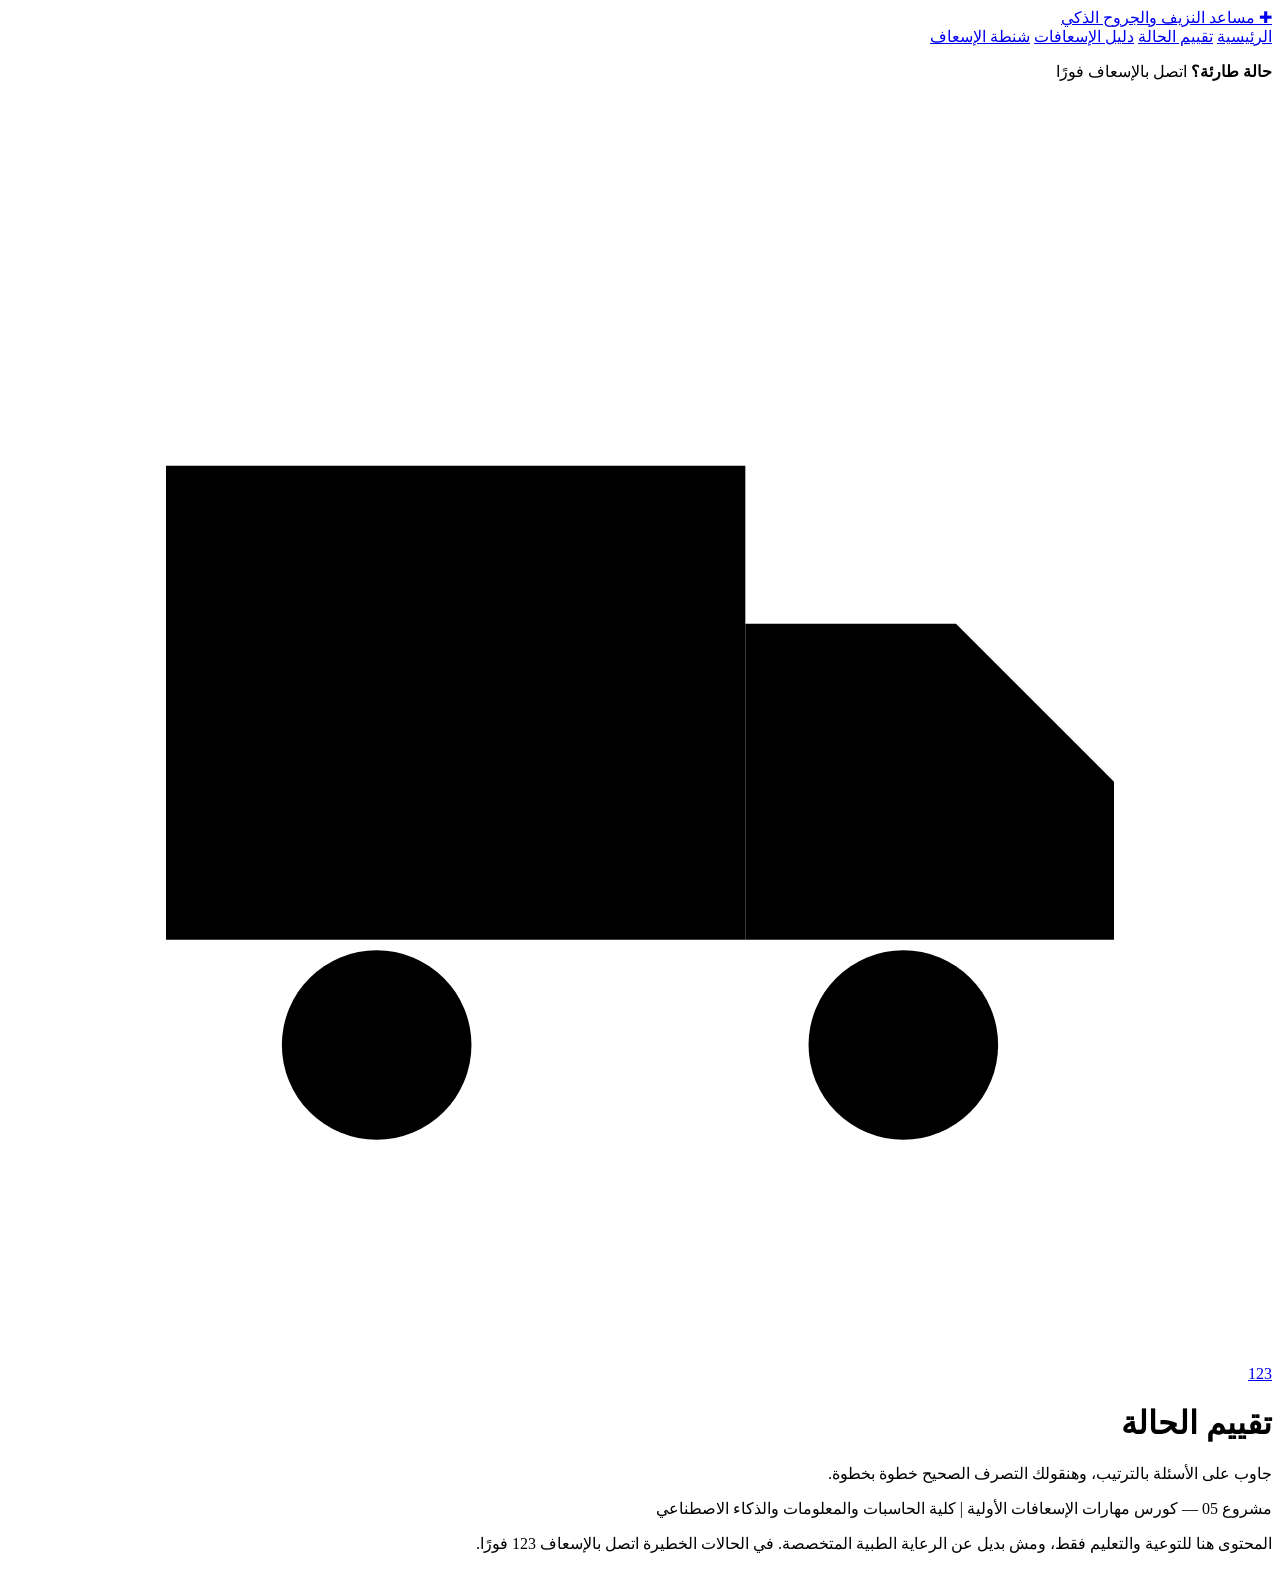
==== assessment.html @ 7c09d325 "Add assessment.html for emergency evaluation page This file contains the HTML structure for the asse" ====
<!DOCTYPE html>
<html lang="ar" dir="rtl">
<head>
  <meta charset="UTF-8">
  <meta name="viewport" content="width=device-width, initial-scale=1.0">
  <title>تقييم الحالة | مساعد النزيف والجروح الذكي</title>
  <link rel="preconnect" href="https://fonts.googleapis.com">
  <link rel="preconnect" href="https://fonts.gstatic.com" crossorigin>
  <link href="https://fonts.googleapis.com/css2?family=Cairo:wght@400;600;700;900&display=swap" rel="stylesheet">
  <link rel="stylesheet" href="css/style.css">
</head>
<body>
  <header class="site-header">
    <div class="container header-inner">
      <a class="brand" href="index.html">
        <span class="brand-cross">✚</span>
        <span>مساعد النزيف والجروح الذكي</span>
      </a>
      <nav class="main-nav">
        <a href="index.html">الرئيسية</a>
        <a href="assessment.html" class="active">تقييم الحالة</a>
        <a href="guide.html">دليل الإسعافات</a>
        <a href="kit.html">شنطة الإسعاف</a>
      </nav>
    </div>
  </header>

  <section class="emergency-bar">
    <div class="container emergency-inner">
      <p><strong>حالة طارئة؟</strong> اتصل بالإسعاف فورًا</p>
      <a class="btn btn-emergency" href="tel:123"><svg class="icon" viewBox="0 0 24 24"><path d="M3 7h11v9H3z"/><path d="M14 10h4l3 3v3h-7"/><circle cx="7" cy="18" r="1.8"/><circle cx="17" cy="18" r="1.8"/><path d="M8.5 10v4M6.5 12h4"/></svg> 123</a>
    </div>
  </section>

  <main class="container page-main">
    <h1>تقييم الحالة</h1>
    <p class="page-intro">جاوب على الأسئلة بالترتيب، وهنقولك التصرف الصحيح خطوة بخطوة.</p>

    <div id="assessment-app" class="assessment-box">
      <div id="question-area"></div>
      <div id="result-area" class="hidden"></div>
    </div>
  </main>

  <footer class="site-footer">
    <div class="container">
      <p>مشروع 05 — كورس مهارات الإسعافات الأولية | كلية الحاسبات والمعلومات والذكاء الاصطناعي</p>
      <p class="disclaimer">المحتوى هنا للتوعية والتعليم فقط، ومش بديل عن الرعاية الطبية المتخصصة. في الحالات الخطيرة اتصل بالإسعاف 123 فورًا.</p>
    </div>
  </footer>

  <script src="js/app.js"></script>
</body>
</html>
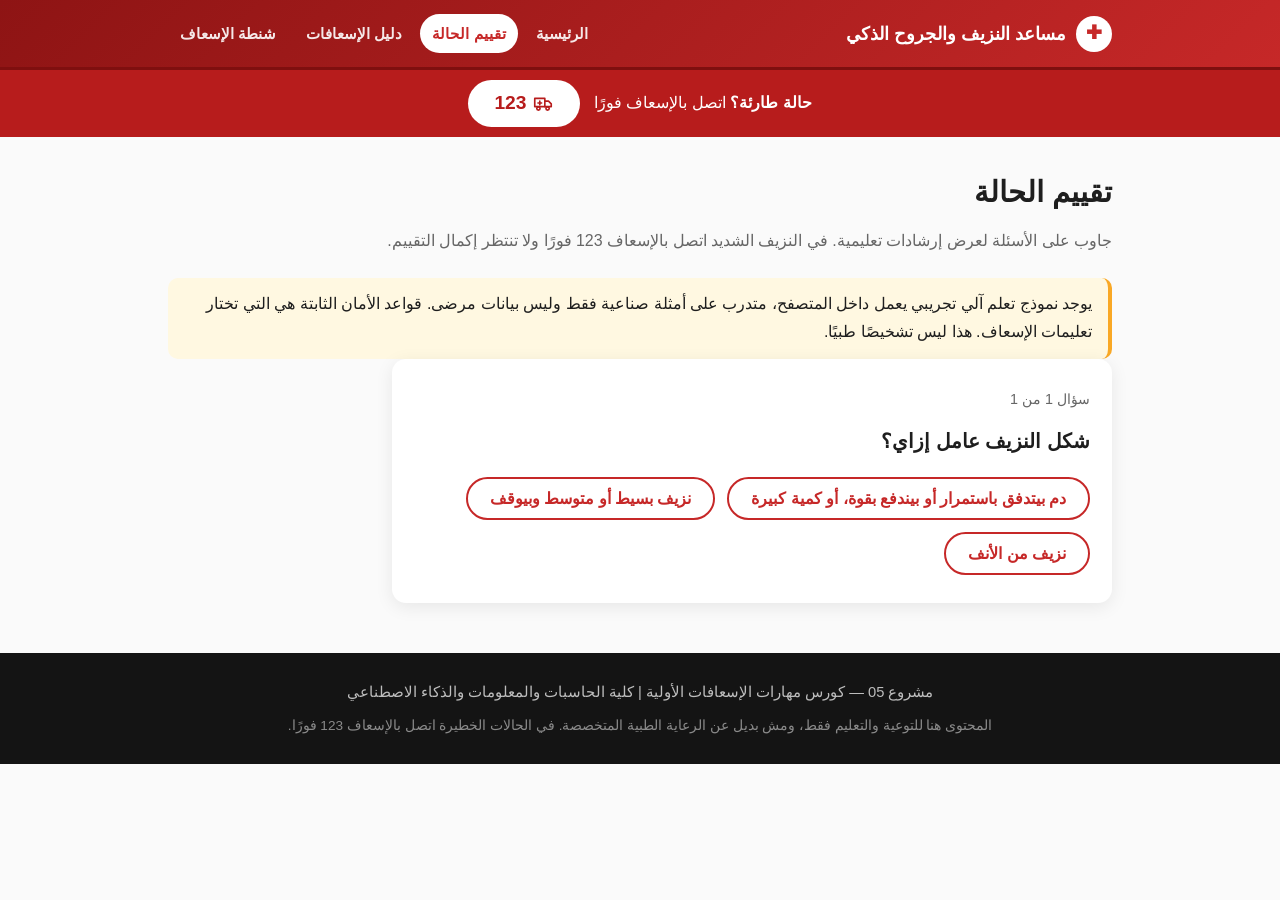
==== commit 2117bb7a: "ربط التقييم بنموذج تعلم آلي تعليمي Updated the introductory text and added notes about the machine l" ====
--- a/assessment.html
+++ b/assessment.html
@@ -34,7 +34,9 @@
 
   <main class="container page-main">
     <h1>تقييم الحالة</h1>
-    <p class="page-intro">جاوب على الأسئلة بالترتيب، وهنقولك التصرف الصحيح خطوة بخطوة.</p>
+    <p class="page-intro">جاوب على الأسئلة لعرض إرشادات تعليمية. في النزيف الشديد اتصل بالإسعاف 123 فورًا ولا تنتظر إكمال التقييم.</p>
+
+    <p class="note">يوجد نموذج تعلم آلي تجريبي يعمل داخل المتصفح، متدرب على أمثلة صناعية فقط وليس بيانات مرضى. قواعد الأمان الثابتة هي التي تختار تعليمات الإسعاف. هذا ليس تشخيصًا طبيًا.</p>
 
     <div id="assessment-app" class="assessment-box">
       <div id="question-area"></div>
@@ -50,5 +52,7 @@
   </footer>
 
   <script src="js/app.js"></script>
+  <script src="model-weights.js"></script>
+  <script src="ai-assessment.js"></script>
 </body>
 </html>
--- a/css/style.css
+++ b/css/style.css
@@ -0,0 +1,346 @@
+/* مساعد النزيف والجروح الذكي — Project 05 */
+
+:root {
+  --red: #c62828;
+  --red-dark: #8e1414;
+  --red-light: #fdeaea;
+  --ink: #1e1e1e;
+  --muted: #666;
+  --bg: #fafafa;
+  --card: #ffffff;
+  --radius: 14px;
+  --shadow: 0 4px 18px rgba(0, 0, 0, 0.08);
+}
+
+* { box-sizing: border-box; margin: 0; padding: 0; }
+
+body {
+  font-family: "Cairo", "Segoe UI", Tahoma, Arial, sans-serif;
+  background: var(--bg);
+  color: var(--ink);
+  line-height: 1.8;
+}
+
+.container { max-width: 980px; margin: 0 auto; padding: 0 18px; }
+
+a { color: var(--red); }
+
+h1 { font-size: 1.8rem; margin-bottom: 8px; }
+h2 { font-size: 1.35rem; margin: 28px 0 14px; }
+h3 { font-size: 1.05rem; margin: 14px 0 6px; }
+
+/* Header */
+.site-header {
+  background: linear-gradient(135deg, var(--red-dark), var(--red));
+  color: #fff;
+  padding: 14px 0;
+}
+.header-inner {
+  display: flex;
+  align-items: center;
+  justify-content: space-between;
+  flex-wrap: wrap;
+  gap: 10px;
+}
+.brand {
+  display: flex;
+  align-items: center;
+  gap: 10px;
+  color: #fff;
+  text-decoration: none;
+  font-weight: 900;
+  font-size: 1.15rem;
+}
+.brand-cross {
+  background: #fff;
+  color: var(--red);
+  width: 36px;
+  height: 36px;
+  border-radius: 50%;
+  display: inline-flex;
+  align-items: center;
+  justify-content: center;
+  font-size: 1.2rem;
+}
+.main-nav { display: flex; gap: 6px; flex-wrap: wrap; }
+.main-nav a {
+  color: #fff;
+  text-decoration: none;
+  padding: 6px 12px;
+  border-radius: 999px;
+  font-weight: 600;
+  font-size: 0.95rem;
+  opacity: 0.9;
+}
+.main-nav a:hover { opacity: 1; background: rgba(255, 255, 255, 0.15); }
+.main-nav a.active { background: #fff; color: var(--red); opacity: 1; }
+
+/* Emergency bar */
+.emergency-bar {
+  background: #b71c1c;
+  border-top: 3px solid #7f0f0f;
+  color: #fff;
+}
+.emergency-inner {
+  display: flex;
+  align-items: center;
+  justify-content: center;
+  gap: 14px;
+  padding: 10px 18px;
+  flex-wrap: wrap;
+}
+.emergency-inner p { font-size: 1rem; }
+
+/* Buttons */
+.btn {
+  display: inline-block;
+  padding: 10px 22px;
+  border-radius: 999px;
+  font-weight: 700;
+  text-decoration: none;
+  border: none;
+  cursor: pointer;
+  font-size: 1rem;
+  font-family: inherit;
+  transition: transform 0.12s ease, box-shadow 0.12s ease;
+}
+.btn:hover { transform: translateY(-1px); box-shadow: var(--shadow); }
+.btn-primary { background: var(--red); color: #fff; }
+.btn-outline { background: transparent; color: var(--red); border: 2px solid var(--red); }
+.btn-emergency {
+  background: #fff;
+  color: #b71c1c;
+  font-size: 1.2rem;
+  font-weight: 900;
+  padding: 6px 26px;
+  animation: pulse 1.6s infinite;
+}
+@keyframes pulse {
+  0%, 100% { box-shadow: 0 0 0 0 rgba(255, 255, 255, 0.55); }
+  55% { box-shadow: 0 0 0 12px rgba(255, 255, 255, 0); }
+}
+
+/* Hero */
+.hero { padding: 56px 0 36px; text-align: center; }
+.hero h1 { font-size: 2.2rem; font-weight: 900; }
+.hero-sub {
+  max-width: 620px;
+  margin: 12px auto 24px;
+  color: var(--muted);
+  font-size: 1.1rem;
+}
+.hero-actions { display: flex; gap: 12px; justify-content: center; flex-wrap: wrap; }
+
+/* Cards */
+.cards-grid {
+  display: grid;
+  grid-template-columns: repeat(auto-fit, minmax(210px, 1fr));
+  gap: 16px;
+  margin-bottom: 20px;
+}
+.card {
+  background: var(--card);
+  border-radius: var(--radius);
+  box-shadow: var(--shadow);
+  padding: 22px 18px;
+  border-top: 4px solid var(--red);
+}
+.card-icon { font-size: 2rem; }
+.card h3 { margin: 8px 0 6px; }
+.card p { color: var(--muted); font-size: 0.95rem; margin-bottom: 10px; }
+.card a { font-weight: 700; text-decoration: none; }
+
+/* Golden rules */
+.golden-rules {
+  background: var(--red-light);
+  border-radius: var(--radius);
+  padding: 26px 22px;
+  margin-bottom: 40px;
+}
+.rules-list { padding-right: 22px; margin-bottom: 18px; }
+.rules-list li { margin-bottom: 10px; }
+
+/* Emergency numbers */
+.numbers-section {
+  background: var(--ink);
+  color: #fff;
+  padding: 40px 0;
+  margin-bottom: 0;
+}
+.numbers-section h2 { text-align: center; margin-top: 0; }
+.numbers-grid {
+  display: grid;
+  grid-template-columns: repeat(auto-fit, minmax(150px, 1fr));
+  gap: 14px;
+}
+.number-card {
+  background: #2c2c2c;
+  border-radius: var(--radius);
+  padding: 18px 10px;
+  text-align: center;
+  text-decoration: none;
+  color: #fff;
+  transition: background 0.15s ease;
+}
+.number-card:hover { background: var(--red); }
+.number-card .num { display: block; font-size: 1.8rem; font-weight: 900; }
+.number-card .label { color: #cfcfcf; font-size: 0.95rem; }
+.number-card:hover .label { color: #fff; }
+
+/* Generic page */
+.page-main { padding: 30px 18px 50px; }
+.page-intro { color: var(--muted); margin-bottom: 22px; }
+
+/* Assessment */
+.assessment-box {
+  background: var(--card);
+  border-radius: var(--radius);
+  box-shadow: var(--shadow);
+  padding: 28px 22px;
+  max-width: 720px;
+}
+.question-title { font-size: 1.25rem; font-weight: 700; margin-bottom: 18px; }
+.answers { display: flex; gap: 12px; flex-wrap: wrap; }
+.answers .btn { min-width: 140px; text-align: center; }
+.stepper { color: var(--muted); font-size: 0.9rem; margin-bottom: 10px; }
+
+.result-card { border-radius: var(--radius); padding: 22px; }
+.result-card.urgent { background: #fdeaea; border: 2px solid var(--red); }
+.result-card.calm { background: #eef6ee; border: 2px solid #2e7d32; }
+.result-card h2 { margin-top: 0; }
+.result-card .badge {
+  display: inline-block;
+  padding: 3px 14px;
+  border-radius: 999px;
+  font-weight: 700;
+  font-size: 0.9rem;
+  margin-bottom: 10px;
+}
+.result-card.urgent .badge { background: var(--red); color: #fff; }
+.result-card.calm .badge { background: #2e7d32; color: #fff; }
+.result-card ol, .result-card ul { padding-right: 22px; margin: 10px 0 16px; }
+.result-card li { margin-bottom: 8px; }
+.result-actions { display: flex; gap: 10px; flex-wrap: wrap; margin-top: 12px; }
+
+.hidden { display: none; }
+
+/* Guide */
+.guide-toc {
+  display: flex;
+  gap: 8px;
+  flex-wrap: wrap;
+  margin-bottom: 26px;
+}
+.guide-toc a {
+  background: var(--card);
+  border: 1px solid #e0e0e0;
+  border-radius: 999px;
+  padding: 6px 14px;
+  text-decoration: none;
+  font-weight: 600;
+  font-size: 0.92rem;
+}
+.guide-toc a:hover { border-color: var(--red); }
+
+.guide-section {
+  background: var(--card);
+  border-radius: var(--radius);
+  box-shadow: var(--shadow);
+  padding: 24px 22px;
+  margin-bottom: 20px;
+  border-right: 5px solid var(--red);
+}
+.guide-section.danger { background: #fff7f7; }
+.guide-section h2 { margin-top: 0; }
+.guide-section ul, .guide-section ol { padding-right: 22px; }
+.guide-section li { margin-bottom: 8px; }
+.note {
+  background: #fff8e1;
+  border-radius: 10px;
+  padding: 12px 16px;
+  margin-top: 14px;
+  border-right: 4px solid #f9a825;
+}
+.source-note { color: var(--muted); font-size: 0.9rem; margin-top: 10px; }
+
+/* Kit checklist */
+.kit-progress {
+  position: relative;
+  background: #e5e5e5;
+  border-radius: 999px;
+  height: 34px;
+  overflow: hidden;
+  margin-bottom: 22px;
+  max-width: 720px;
+}
+.kit-progress-bar {
+  position: absolute;
+  inset: 0 auto 0 0;
+  width: 0;
+  background: linear-gradient(90deg, var(--red), #e57373);
+  transition: width 0.25s ease;
+}
+.kit-progress span {
+  position: relative;
+  z-index: 1;
+  display: inline-block;
+  width: 100%;
+  text-align: center;
+  font-weight: 700;
+  line-height: 34px;
+}
+.kit-list {
+  display: grid;
+  grid-template-columns: repeat(auto-fill, minmax(260px, 1fr));
+  gap: 10px;
+  margin-bottom: 20px;
+}
+.kit-item {
+  background: var(--card);
+  border: 1px solid #e4e4e4;
+  border-radius: 10px;
+  padding: 10px 14px;
+  display: flex;
+  align-items: center;
+  gap: 10px;
+  cursor: pointer;
+  user-select: none;
+}
+.kit-item input { width: 18px; height: 18px; accent-color: var(--red); cursor: pointer; }
+.kit-item.checked { background: var(--red-light); border-color: var(--red); }
+.kit-item.checked .kit-label { text-decoration: line-through; color: var(--muted); }
+
+/* Icons (inline SVG, works without emoji fonts) */
+.icon {
+  width: 22px;
+  height: 22px;
+  vertical-align: -4px;
+  fill: none;
+  stroke: currentColor;
+  stroke-width: 1.8;
+  stroke-linecap: round;
+  stroke-linejoin: round;
+}
+.icon .fill { fill: currentColor; stroke: none; }
+.card-icon { color: var(--red); }
+.card-icon .icon { width: 34px; height: 34px; }
+.btn-emergency .icon { width: 22px; height: 22px; vertical-align: -5px; }
+.guide-section h2 .icon { width: 25px; height: 25px; vertical-align: -3px; color: var(--red); }
+.badge .icon { width: 15px; height: 15px; vertical-align: -2px; }
+h1 .icon { width: 28px; height: 28px; vertical-align: -4px; color: var(--red); }
+
+/* Footer */
+.site-footer {
+  background: #141414;
+  color: #bdbdbd;
+  text-align: center;
+  padding: 26px 18px;
+  font-size: 0.92rem;
+}
+.site-footer .disclaimer { margin-top: 8px; font-size: 0.85rem; color: #8a8a8a; }
+
+@media (max-width: 560px) {
+  .hero h1 { font-size: 1.6rem; }
+  .main-nav a { font-size: 0.85rem; padding: 5px 9px; }
+  h1 { font-size: 1.4rem; }
+  }
